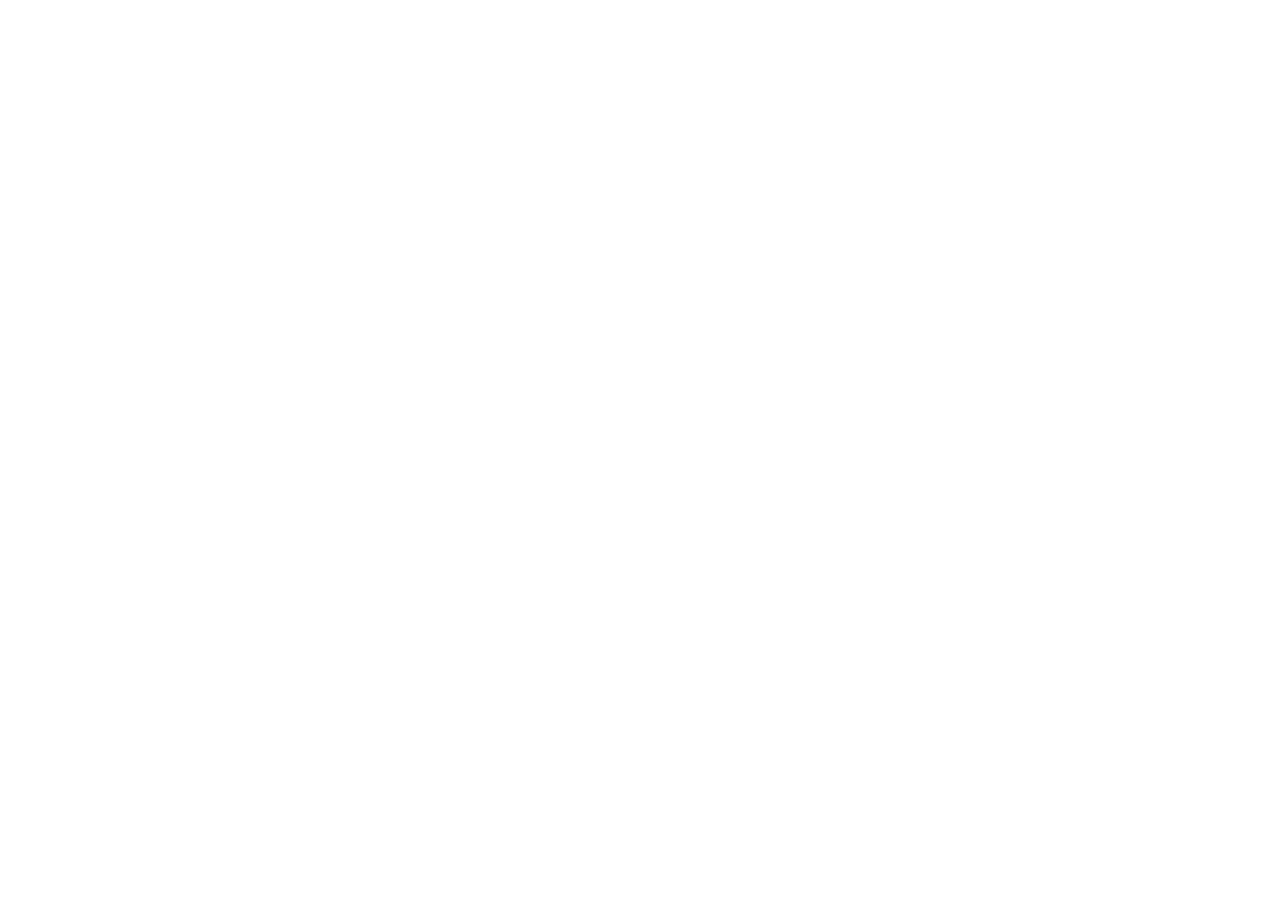
==== index.html @ 01e316f2 "initial" ====
<!DOCTYPE html>
<html lang="en">
<head>
  <meta charset="UTF-8">
  <meta http-equiv="X-UA-Compatible" content="IE=edge">
  <meta name="viewport" content="width=device-width, initial-scale=1.0">
  <link rel="stylesheet" href="style.css">
  <title>images</title>
</head>
<body>
  <div class="container">
    <img id="gallery-1" class="gallery" src="images/1.jpeg" alt="1">
    <img src="images/2.jpeg" alt="2" id="gallery-2" class="gallery">
    <img src="images/3.jpeg" alt="3" id="gallery-3" class="gallery">
    <div id="gallery-div" class="gallery-div"></div>
  </div>
  <script>
    document.addEventListener('DOMContentLoaded', () => {
      const images = document.getElementsByClassName('gallery');
      const galleryDiv = document.getElementById('gallery-div');
      if(images.length) {
        const width = images[0].width;
        const height = images[0].height;
        const srcs = [];
        while(images.length) {
          const image = images[0];
          srcs.push(image.src)
          image.remove();
        }
        let current = 0;
        let isRight = true;
        setInterval(() =>{
          const next = (current+1 >= srcs.length) ? 0 : current+1;
          const numOfDivide = 5;
          galleryDiv.innerHTML='';
          galleryDiv.classList.remove('active');
          galleryDiv.classList.remove('left');
          galleryDiv.classList.remove('right');
          if(isRight)
            galleryDiv.classList.add('right');
          else
            galleryDiv.classList.add('left');
          isRight = !isRight;
          for(let i=0;i<numOfDivide;i++){
            const divideOuter = document.createElement('div');
            divideOuter.classList.add('divide-outer');
            const currentDivide = document.createElement('div');
            currentDivide.classList.add('divide');
            const nextDivide = document.createElement('div');
            nextDivide.classList.add('divide');
            currentDivide.style.backgroundImage = 'url('+srcs[current]+')';
            nextDivide.style.backgroundImage = 'url('+srcs[next]+')';
            divideOuter.style.width = currentDivide.style.width = nextDivide.style.width = width + 'px';
            divideOuter.style.height = currentDivide.style.height = nextDivide.style.height = (height*1.0/numOfDivide) + 'px';
            currentDivide.style.backgroundPositionX = nextDivide.style.backgroundPositionX = 0;
            currentDivide.style.backgroundPositionY = nextDivide.style.backgroundPositionY = -(height*1.0/numOfDivide*i)+'px';
            divideOuter.appendChild(currentDivide);
            divideOuter.appendChild(nextDivide);
            galleryDiv.appendChild(divideOuter);
          }

          setTimeout(() => {
            galleryDiv.classList.add('active');
          },1000);

          current++;
          if(current>= srcs.length) {
            current = 0;
          }
        }
        ,3000)

      }
    })
  </script>
</body>
</html>
---- style.css ----
* {
  margin: 0;
  padding: 0;
}

.container {
  padding: 100px;
}

.gallery-div {
  width: 500px;
  height: 500px;
}

.left .divide-outer {
  position: relative;
  transform-style: preserve-3d;
}
.left .divide-outer .divide {
  position: absolute;
  top: 0;
  left: 0;
}
.left .divide-outer .divide:first-of-type {
  transform: translateZ(250px);
}
.left .divide-outer:nth-child(2n+1) .divide:last-of-type {
  transform: rotateY(90deg) translateZ(250px);
}
.left .divide-outer:nth-child(2n) .divide:last-of-type {
  transform: rotateY(-90deg) translateZ(250px);
}

.right .divide-outer {
  position: relative;
  transform-style: preserve-3d;
}
.right .divide-outer .divide {
  position: absolute;
  top: 0;
  left: 0;
}
.right .divide-outer .divide:first-of-type {
  transform: translateZ(250px);
}
.right .divide-outer:nth-child(2n+1) .divide:last-of-type {
  transform: rotateY(-90deg) translateZ(250px);
}
.right .divide-outer:nth-child(2n) .divide:last-of-type {
  transform: rotateY(90deg) translateZ(250px);
}

.active.left .divide-outer {
  transition: transform 1s ease-in-out;
}
.active.left .divide-outer:nth-child(2n+1) {
  transform: rotateY(-90deg);
}
.active.left .divide-outer:nth-child(2n) {
  transform: rotateY(90deg);
}
.active.right .divide-outer {
  transition: transform 1s ease-in-out;
}
.active.right .divide-outer:nth-child(2n+1) {
  transform: rotateY(90deg);
}
.active.right .divide-outer:nth-child(2n) {
  transform: rotateY(-90deg);
}/*# sourceMappingURL=style.css.map */
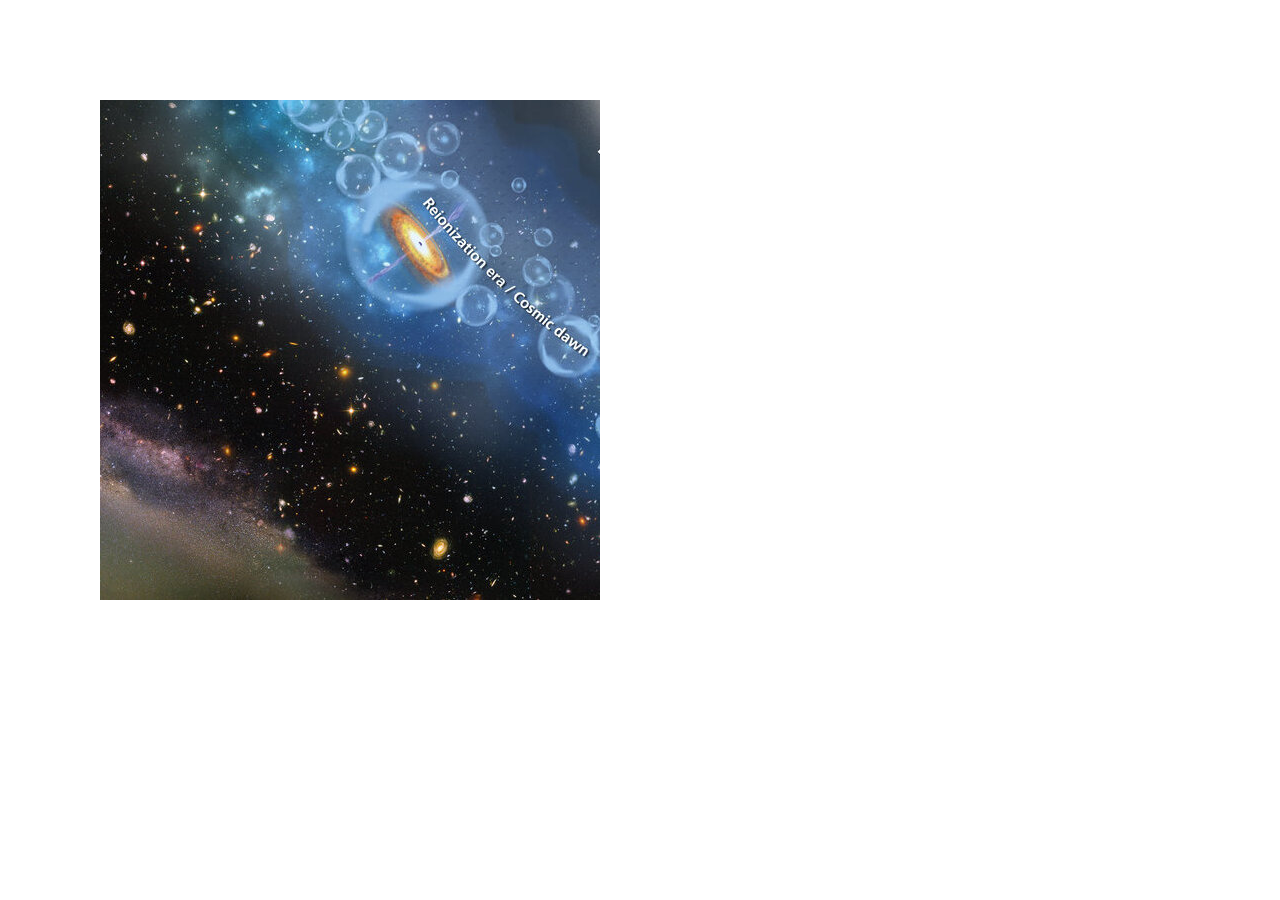
==== commit cea999e9: "update gallery" ====
--- a/index.html
+++ b/index.html
@@ -29,7 +29,7 @@
         }
         let current = 0;
         let isRight = true;
-        setInterval(() =>{
+        const galleryHandler = () =>{
           const next = (current+1 >= srcs.length) ? 0 : current+1;
           const numOfDivide = 5;
           galleryDiv.innerHTML='';
@@ -68,6 +68,9 @@
             current = 0;
           }
         }
+        
+        galleryHandler();
+        setInterval(galleryHandler
         ,3000)
 
       }
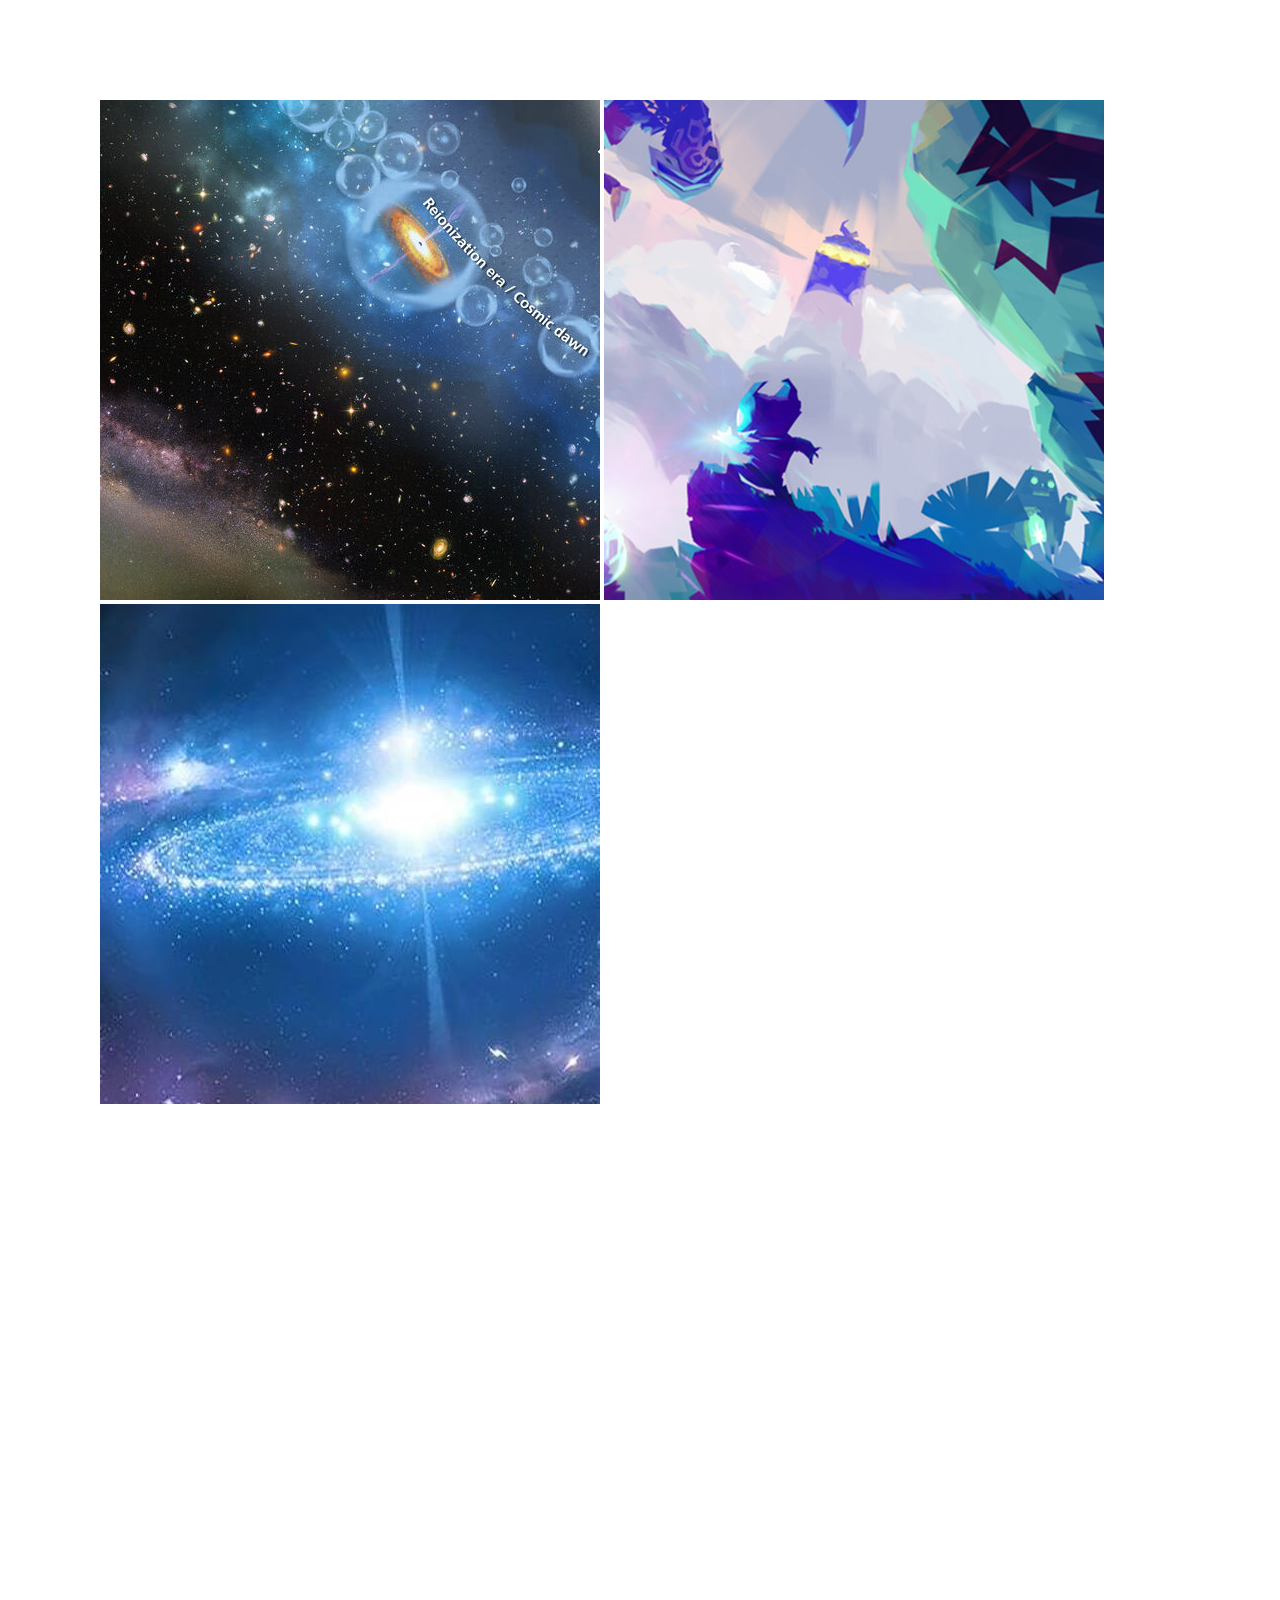
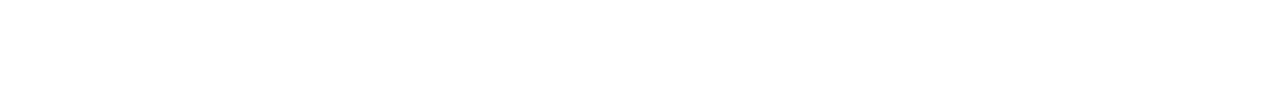
==== commit 325284e1: "add promise" ====
--- a/index.html
+++ b/index.html
@@ -18,62 +18,70 @@
     document.addEventListener('DOMContentLoaded', () => {
       const images = document.getElementsByClassName('gallery');
       const galleryDiv = document.getElementById('gallery-div');
-      if(images.length) {
-        const width = images[0].width;
-        const height = images[0].height;
-        const srcs = [];
-        while(images.length) {
-          const image = images[0];
-          srcs.push(image.src)
-          image.remove();
+      const promise = new Promise((resolve, reject) => {
+        images[0].addEventListener('load', () => {
+          resolve()
+        })
+      })
+      promise.then(() =>{
+        if(images.length) {
+          const width = images[0].naturalWidth;
+          const height = images[0].naturalHeight;
+          const srcs = [];
+          while(images.length) {
+            const image = images[0];
+            srcs.push(image.src)
+            image.remove();
+          }
+          let current = 0;
+          let isRight = true;
+          const galleryHandler = () =>{
+            const next = (current+1 >= srcs.length) ? 0 : current+1;
+            const numOfDivide = 5;
+            galleryDiv.innerHTML='';
+            galleryDiv.classList.remove('active');
+            galleryDiv.classList.remove('left');
+            galleryDiv.classList.remove('right');
+            if(isRight)
+              galleryDiv.classList.add('right');
+            else
+              galleryDiv.classList.add('left');
+            isRight = !isRight;
+            for(let i=0;i<numOfDivide;i++){
+              const divideOuter = document.createElement('div');
+              divideOuter.classList.add('divide-outer');
+              const currentDivide = document.createElement('div');
+              currentDivide.classList.add('divide');
+              const nextDivide = document.createElement('div');
+              nextDivide.classList.add('divide');
+              currentDivide.style.backgroundImage = 'url('+srcs[current]+')';
+              nextDivide.style.backgroundImage = 'url('+srcs[next]+')';
+              divideOuter.style.width = currentDivide.style.width = nextDivide.style.width = width + 'px';
+              divideOuter.style.height = currentDivide.style.height = nextDivide.style.height = (height*1.0/numOfDivide) + 'px';
+              currentDivide.style.backgroundPositionX = nextDivide.style.backgroundPositionX = 0;
+              currentDivide.style.backgroundPositionY = nextDivide.style.backgroundPositionY = -(height*1.0/numOfDivide*i)+'px';
+              divideOuter.appendChild(currentDivide);
+              divideOuter.appendChild(nextDivide);
+              galleryDiv.appendChild(divideOuter);
+            }
+
+            setTimeout(() => {
+              galleryDiv.classList.add('active');
+            },1000);
+
+            current++;
+            if(current>= srcs.length) {
+              current = 0;
+            }
+          }
+          
+          galleryHandler();
+          setInterval(galleryHandler
+          ,3000)
+
         }
-        let current = 0;
-        let isRight = true;
-        const galleryHandler = () =>{
-          const next = (current+1 >= srcs.length) ? 0 : current+1;
-          const numOfDivide = 5;
-          galleryDiv.innerHTML='';
-          galleryDiv.classList.remove('active');
-          galleryDiv.classList.remove('left');
-          galleryDiv.classList.remove('right');
-          if(isRight)
-            galleryDiv.classList.add('right');
-          else
-            galleryDiv.classList.add('left');
-          isRight = !isRight;
-          for(let i=0;i<numOfDivide;i++){
-            const divideOuter = document.createElement('div');
-            divideOuter.classList.add('divide-outer');
-            const currentDivide = document.createElement('div');
-            currentDivide.classList.add('divide');
-            const nextDivide = document.createElement('div');
-            nextDivide.classList.add('divide');
-            currentDivide.style.backgroundImage = 'url('+srcs[current]+')';
-            nextDivide.style.backgroundImage = 'url('+srcs[next]+')';
-            divideOuter.style.width = currentDivide.style.width = nextDivide.style.width = width + 'px';
-            divideOuter.style.height = currentDivide.style.height = nextDivide.style.height = (height*1.0/numOfDivide) + 'px';
-            currentDivide.style.backgroundPositionX = nextDivide.style.backgroundPositionX = 0;
-            currentDivide.style.backgroundPositionY = nextDivide.style.backgroundPositionY = -(height*1.0/numOfDivide*i)+'px';
-            divideOuter.appendChild(currentDivide);
-            divideOuter.appendChild(nextDivide);
-            galleryDiv.appendChild(divideOuter);
-          }
-
-          setTimeout(() => {
-            galleryDiv.classList.add('active');
-          },1000);
-
-          current++;
-          if(current>= srcs.length) {
-            current = 0;
-          }
-        }
-        
-        galleryHandler();
-        setInterval(galleryHandler
-        ,3000)
-
-      }
+      });
+      
     })
   </script>
 </body>
